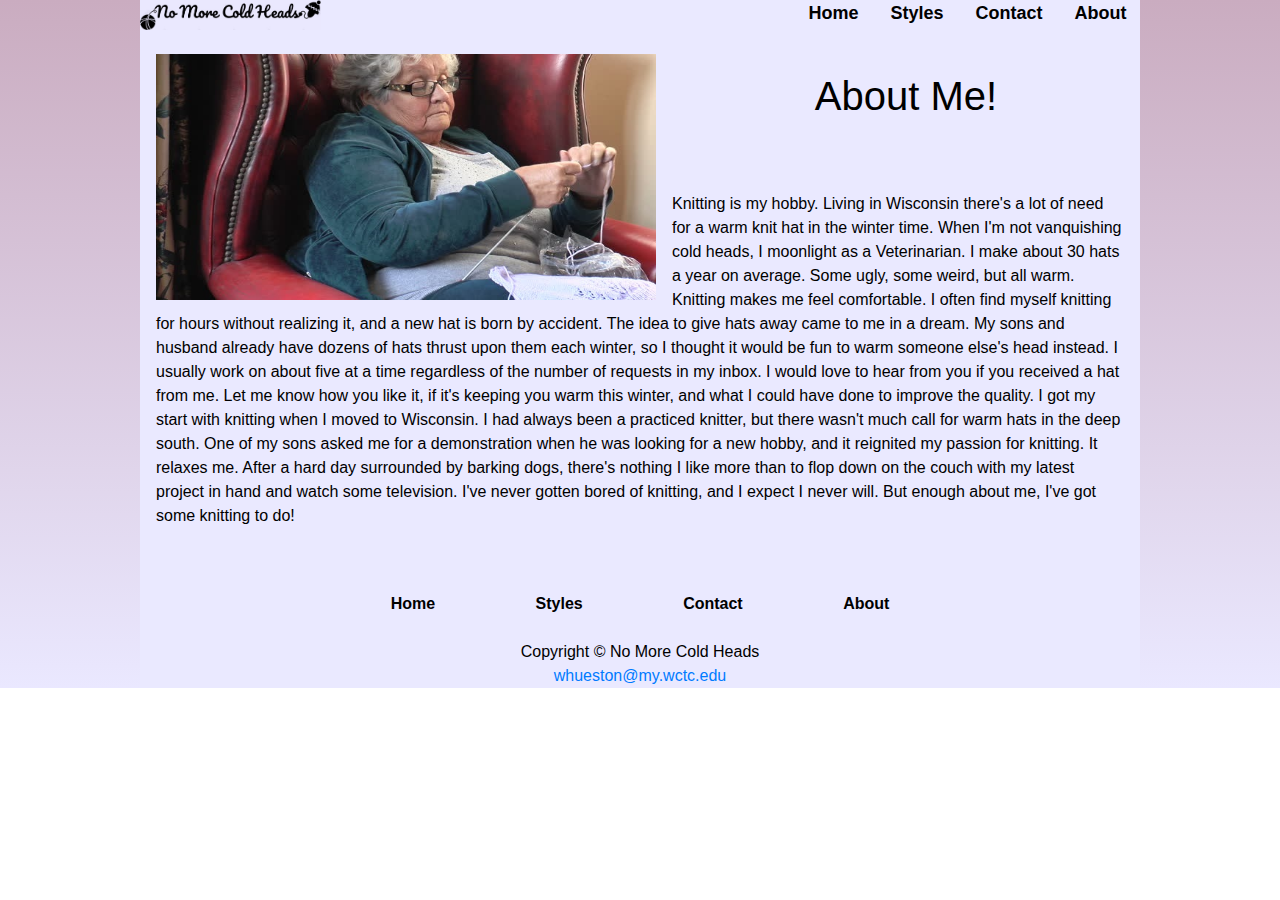
==== about.html @ 3b4d8a88 "Desktop Functionality, No Mobile" ====
<!DOCTYPE html>
<html lang="en" xmlns:height="http://www.w3.org/1999/xhtml">
<head>
    <meta charset="UTF-8">
    <meta name="description" content="Learn a little bit about me, and my unending battle against chilly heads!">
    <link rel="canonical" content="https://wjhueston-final.netlify.com/about.html">
    <meta name="viewport" content="width=device-width, initial-scale=1.0">
    <title>No More Cold Heads</title>
    <link rel="stylesheet" href="https://stackpath.bootstrapcdn.com/bootstrap/4.4.1/css/bootstrap.min.css" integrity="sha384-Vkoo8x4CGsO3+Hhxv8T/Q5PaXtkKtu6ug5TOeNV6gBiFeWPGFN9MuhOf23Q9Ifjh" crossorigin="anonymous">
    <link href="css/knit.css" rel ="stylesheet">
    <link rel="icon" href="favicon.ico" type="image/x-icon">
</head>
<body>

<div id="wrapper">
    <nav>
        <ul>
            <li><a href="index.html"><span id="titleleft"><img src="img/logo.jpg" height="30px" ></span></a></li>
            <li><a href="index.html">Home</a></li>
            <li><a href="styles.html">Styles</a></li>
            <li><a href="contact.html">Contact</a></li>
            <li><a href="about.html">About</a></li>
        </ul>
    </nav>
    <main>
        <div id="ladyHero"></div><br/><br/><br/><h1>About Me!</h1>

        <p><div class="paragraphMarginFix">Knitting is my hobby. Living in Wisconsin there's a lot of need for a warm knit hat in the winter time. When I'm not vanquishing cold heads, I moonlight as a Veterinarian. I make about 30 hats a year on average. Some ugly, some weird, but all warm. Knitting makes me feel comfortable. I often find myself knitting for hours without realizing it, and a new hat is born by accident. The idea to give hats away came to me in a dream. My sons and husband already have dozens of hats thrust upon them each winter, so I thought it would be fun to warm someone else's head instead. I usually work on about five at a time regardless of the number of requests in my inbox. I would love to hear from you if you received a hat from me. Let me know how you like it, if it's keeping you warm this winter, and what I could have done to improve the quality. I got my start with knitting when I moved to Wisconsin. I had always been a practiced knitter, but there wasn't much call for warm hats in the deep south. One of my sons asked me for a demonstration when he was looking for a new hobby, and it reignited my passion for knitting. It relaxes me. After a hard day surrounded by barking dogs, there's nothing I like more than to flop down on the couch with my latest project in hand and watch some television. I've never gotten bored of knitting, and I expect I never will. But enough about me, I've got some knitting to do!</div></p>
        <footer><div><a href="index.html">Home</a>
            <a href="styles.html">Styles</a>
            <a href="contact.html">Contact</a>
            <a href="about.html">About</a></div><br/>Copyright &copy; No More Cold Heads<br/><a href="mailto:whueston@my.wctc.edu">whueston@my.wctc.edu</a></footer>

    </main>

</div>
</body>
</html>
---- css/knit.css ----
/*Knit Street*/

body{

    background: rgb(234,232,255) ;
    background: linear-gradient(0deg, rgba(234,232,255,1) 0%, rgba(202,172,192,1) 100%) no-repeat; color: black; display: block; width: 1000px; margin-right: auto; margin-left: auto; margin-top: 0;
    font-family: "Corbel", sans-serif; }
nav{float: none; width: 1000px; text-align: right; font-weight: bold; font-size: large; height: 3em; position: fixed; background-color: #eae9ff;}
nav ul{padding: 0;}
nav li{display: inline; padding-top: 0.5em; padding-bottom: 0.5em; padding-left: 0.75em; padding-right: 0.75em;}

nav a{text-decoration: none; color: black}
nav a:hover{color: #3F2860; border-style:solid; border-top: transparent; border-left: transparent; border-right: transparent; text-decoration: none}
p{padding-bottom: 1.5em; padding-top: 1.5em}
h1{margin-left:50%; margin-right: auto; width: 50%; text-align: center; }
#news p{margin-bottom: 3em}
#wrapper{background-color: #eae9ff}
#yarnhero{height: 300px; background-image: url("../img/yarnhero.jpg") ; background-size: 100%    100%; margin-bottom: 1em}
#yarntext{height: 200px; background-size: 100%    100%; background-color: #542344; text-align: center; color: white; width: 50%; float: left; margin-right: 1em; margin-bottom: 1em }
#secondyarntext{height: 200px; background-size: 100%    100%; background-color: #4F5D75; text-align: right; color: white; width: 50%;float: left; margin-right:1em; margin-bottom: 1em}
#greenyarntext{height: 200px; background-size: 100%    100%; background-color: #DFF2D8; text-align: right; color: #7E7E7E; width: 50%;float: left; margin-right:1em; margin-bottom: 1em}
.titleCenter h1{margin-top: 14%; }
#sunsetyarntext{height: 200px; background-size: 100%    100%; background-color: #FF564D; text-align: right; color: white; width: 50%;float: left; margin-right:1em; margin-bottom: 1em}
#yarntext h1{margin-left: 1%; margin-right: 1%; padding: 0; width: 50%; float: right; color: white}
    #yarntext img{height: 200px; float: left; margin-left: 10px; padding-top: 10px; padding-bottom: 4px}
#secondyarntext img{height: 200px; float: left; margin-left: 10px; padding-top: 4px; padding-bottom: 4px}
#greenyarntext img{height: 200px; float: left; margin-left: 10px; padding-top: 10px; padding-bottom: 4px}
#sunsetyarntext img{height: 200px; float: left; margin-left: 10px; padding-top: 10px; padding-bottom: 4px}
#yarntext p{padding: 0; width: 50%; float: right; text-align: center; color: white}
#secondyarntext h1{margin-left: 1%; margin-right: 1%; padding: 0; width: 50%; float: right;}
#secondyarntext p{padding: 0; width: 50%; float: right; text-align: center}
#closehats{height: 200px; background-image: url("../img/closeHats.jpg"); background-size: 50% 142%;  padding: 0; background-repeat: no-repeat }
#sparkleClose{height: 200px; background-image: url("../img/sparkleClose.jpg"); background-size: 50% 142%;  padding: 0; background-repeat: no-repeat }
#navspacer{height: 3em}
#titleleft{float: left; padding: 0;}
form{width: 50%;
    font-weight: bold; height: 450px;
    margin: auto;

}
label{float: left; display: block; text-align: right; width:10em; padding-right: 1em;  }
.labelWidthFix{margin: 0; width: 0}
.labelHeightFix{padding-top:10%;}
#contactParagraph{font-size: large; width: 60%; margin-left: auto; margin-right: auto}
h2{font-weight: bolder; text-align: center}
input,textarea{margin-top: 1em; margin-bottom: 1em; float: top; display: block; }
button{width:20%; margin-right: 40%; margin-left: 40%}
footer{text-align: center; float: bottom; margin-top: 1em}
footer div a{font-weight: bold; margin-left: 3em; margin-right: 3em; text-decoration: none; color: black}
footer div a:hover{color: #3F2860; border-style: solid; border-top: transparent; border-left: transparent; border-right: transparent; border-bottom-color: #542344; text-decoration: none}
#ladyHero{height: 300px; background-size: 100% 100%; background-image: url("../img/lady.jpg");width: 50%;float: left; margin-right:1em;  margin-left: 1em;}
.textWrapFix{width:50%; margin-right: 0; margin-left: 50%;}
.textWrapFix p{margin-top: 0; padding-top: 0}
.paragraphMarginFix{margin-left: 1em; margin-right: 1em}
/**Tablet View**/
@media only screen and (max-width: 64em)
{
    body{margin: 0; padding: 0;}
    #wrapper{min-width: 0; width: auto; margin: 0; padding: 0;}
    header{padding-top: 1px}
    main{padding-top: 0; padding-bottom: 2.5em; padding-left: 1em; margin: 0; font-size: 90%; float: none}
    nav{float: none; width: auto; padding-left: 2em;}
    nav a{padding: 0.2em; margin-left: 0.3em; float: left; width: 23%;}
    h2, h3, p, dl{padding-left: 2em; padding-right: 2em;}
    main ul{margin-left: 2em;}
    .floatleft{margin-left: 2em; margin-bottom: 1em;}
    .clear{margin-left: 2em; margin-bottom: 1em;}
    #yarnhero, #ladyhero{height: 150px; width: 80%; margin-left: auto; margin-right: auto;}

}
/**Smartphone View**/
@media only screen and (max-width: 37.5em)
{label{float: none; text-align: left;}
    input[type=submit]{margin-left: 0}
    h1{font-size: 2em; padding-top: 0.25em; padding-left: 1.5em; width: 85%; text-align: center;}
    nav a{padding: 0.5em; max-width: 10em; float: left;  margin-left: 2em; border: 3px #CCCCCC outset;  }
    nav a:active{border:3px #666666 inset}
    li{font-size: 100%}

    #yarnhero, #ladyhero, #closehats, #sparkleClose{background-image: none; height: 0;}
    footer{padding: 0.5em; margin: 0;}
    #mobile{display: inline}
    #desktop{display: none; }
    #yarntext{margin-top: 10em}
    #yarntext h1, p{float: left; }
}
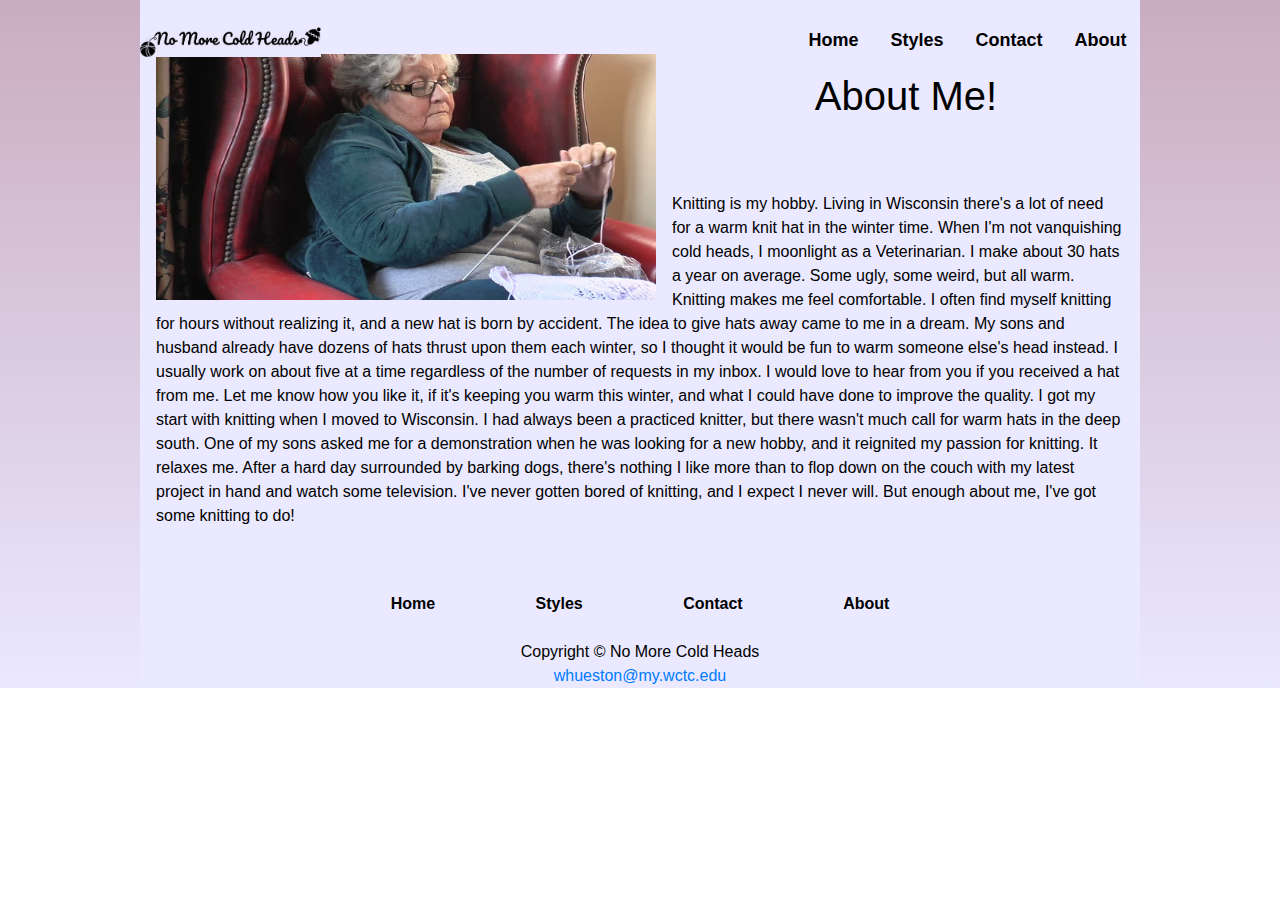
==== commit 83461e58: "Logo Fix for Styles" ====
--- a/about.html
+++ b/about.html
@@ -5,7 +5,7 @@
     <meta name="description" content="Learn a little bit about me, and my unending battle against chilly heads!">
     <link rel="canonical" content="https://wjhueston-final.netlify.com/about.html">
     <meta name="viewport" content="width=device-width, initial-scale=1.0">
-    <title>No More Cold Heads</title>
+    <title>A Bit About Me!</title>
     <link rel="stylesheet" href="https://stackpath.bootstrapcdn.com/bootstrap/4.4.1/css/bootstrap.min.css" integrity="sha384-Vkoo8x4CGsO3+Hhxv8T/Q5PaXtkKtu6ug5TOeNV6gBiFeWPGFN9MuhOf23Q9Ifjh" crossorigin="anonymous">
     <link href="css/knit.css" rel ="stylesheet">
     <link rel="icon" href="favicon.ico" type="image/x-icon">
@@ -15,7 +15,7 @@
 <div id="wrapper">
     <nav>
         <ul>
-            <li><a href="index.html"><span id="titleleft"><img src="img/logo.jpg" height="30px" ></span></a></li>
+            <li><div><a href="index.html"><span id="titleleft"><img src="img/logo.jpg" height="30px" ></span></a></div></li>
             <li><a href="index.html">Home</a></li>
             <li><a href="styles.html">Styles</a></li>
             <li><a href="contact.html">Contact</a></li>
@@ -23,9 +23,9 @@
         </ul>
     </nav>
     <main>
-        <div id="ladyHero"></div><br/><br/><br/><h1>About Me!</h1>
+        <span><div id="ladyHero"></div></span><br/><br/><br/><div><span><h1>About Me!</h1></span></div>
 
-        <p><div class="paragraphMarginFix">Knitting is my hobby. Living in Wisconsin there's a lot of need for a warm knit hat in the winter time. When I'm not vanquishing cold heads, I moonlight as a Veterinarian. I make about 30 hats a year on average. Some ugly, some weird, but all warm. Knitting makes me feel comfortable. I often find myself knitting for hours without realizing it, and a new hat is born by accident. The idea to give hats away came to me in a dream. My sons and husband already have dozens of hats thrust upon them each winter, so I thought it would be fun to warm someone else's head instead. I usually work on about five at a time regardless of the number of requests in my inbox. I would love to hear from you if you received a hat from me. Let me know how you like it, if it's keeping you warm this winter, and what I could have done to improve the quality. I got my start with knitting when I moved to Wisconsin. I had always been a practiced knitter, but there wasn't much call for warm hats in the deep south. One of my sons asked me for a demonstration when he was looking for a new hobby, and it reignited my passion for knitting. It relaxes me. After a hard day surrounded by barking dogs, there's nothing I like more than to flop down on the couch with my latest project in hand and watch some television. I've never gotten bored of knitting, and I expect I never will. But enough about me, I've got some knitting to do!</div></p>
+        <div class="aboutParagraphFix"><p><div class="paragraphMarginFix">Knitting is my hobby. Living in Wisconsin there's a lot of need for a warm knit hat in the winter time. When I'm not vanquishing cold heads, I moonlight as a Veterinarian. I make about 30 hats a year on average. Some ugly, some weird, but all warm. Knitting makes me feel comfortable. I often find myself knitting for hours without realizing it, and a new hat is born by accident. The idea to give hats away came to me in a dream. My sons and husband already have dozens of hats thrust upon them each winter, so I thought it would be fun to warm someone else's head instead. I usually work on about five at a time regardless of the number of requests in my inbox. I would love to hear from you if you received a hat from me. Let me know how you like it, if it's keeping you warm this winter, and what I could have done to improve the quality. I got my start with knitting when I moved to Wisconsin. I had always been a practiced knitter, but there wasn't much call for warm hats in the deep south. One of my sons asked me for a demonstration when he was looking for a new hobby, and it reignited my passion for knitting. It relaxes me. After a hard day surrounded by barking dogs, there's nothing I like more than to flop down on the couch with my latest project in hand and watch some television. I've never gotten bored of knitting, and I expect I never will. But enough about me, I've got some knitting to do!</div></p></div>
         <footer><div><a href="index.html">Home</a>
             <a href="styles.html">Styles</a>
             <a href="contact.html">Contact</a>
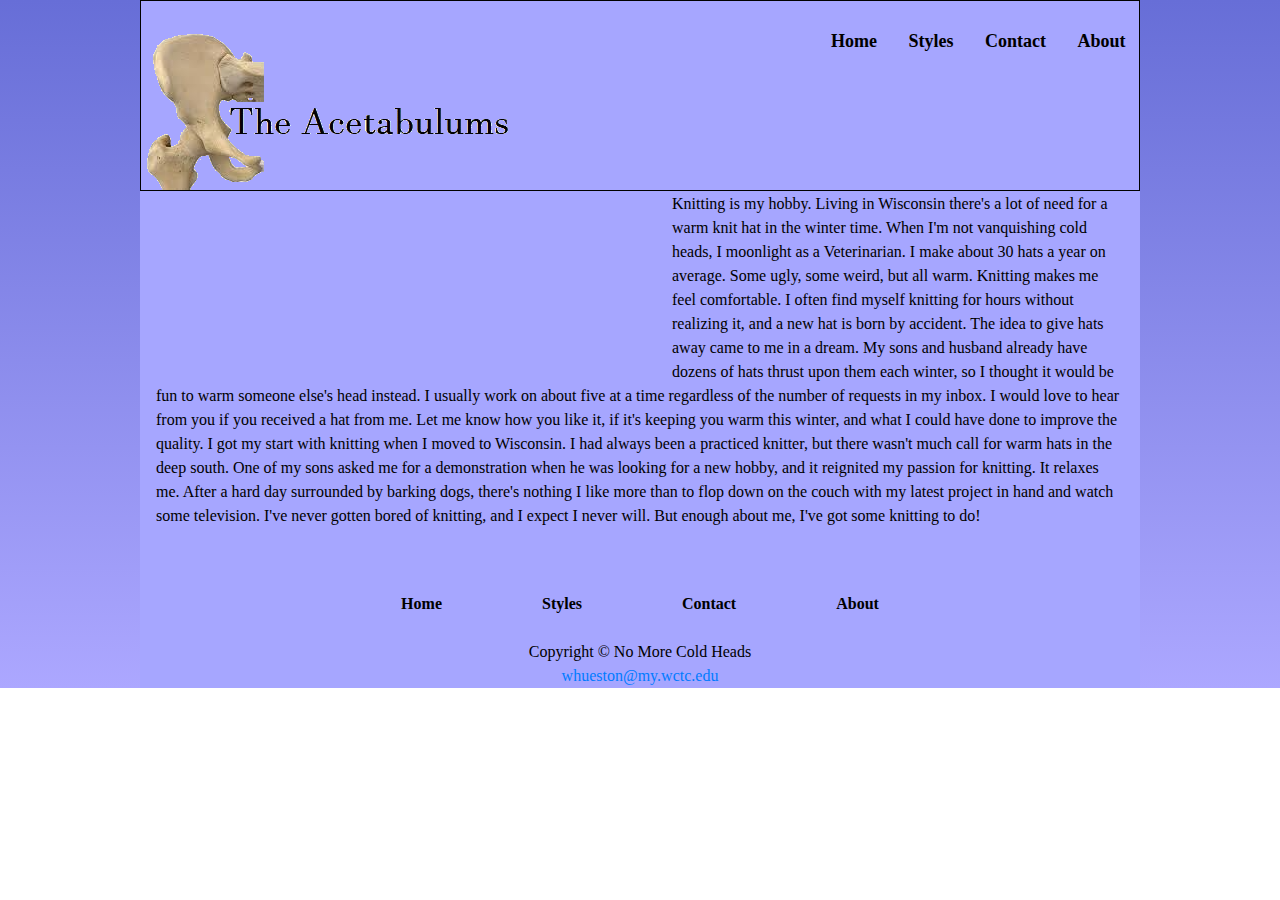
==== commit bcd36b68: "Cannabalized WebDev work, 2/4 Acetab Pages complete" ====
--- a/about.html
+++ b/about.html
@@ -5,7 +5,7 @@
     <meta name="description" content="Learn a little bit about me, and my unending battle against chilly heads!">
     <link rel="canonical" content="https://wjhueston-final.netlify.com/about.html">
     <meta name="viewport" content="width=device-width, initial-scale=1.0">
-    <title>A Bit About Me!</title>
+    <title>The Acetabulums: Q&A</title>
     <link rel="stylesheet" href="https://stackpath.bootstrapcdn.com/bootstrap/4.4.1/css/bootstrap.min.css" integrity="sha384-Vkoo8x4CGsO3+Hhxv8T/Q5PaXtkKtu6ug5TOeNV6gBiFeWPGFN9MuhOf23Q9Ifjh" crossorigin="anonymous">
     <link href="css/knit.css" rel ="stylesheet">
     <link rel="icon" href="favicon.ico" type="image/x-icon">
@@ -15,7 +15,7 @@
 <div id="wrapper">
     <nav>
         <ul>
-            <li><div><a href="index.html"><span id="titleleft"><img src="img/logo.jpg" height="30px" ></span></a></div></li>
+            <li><div><a href="index.html"><span id="titleleft"><img src="img/logo.png"></span></a></div></li>
             <li><a href="index.html">Home</a></li>
             <li><a href="styles.html">Styles</a></li>
             <li><a href="contact.html">Contact</a></li>
--- a/css/knit.css
+++ b/css/knit.css
@@ -2,41 +2,68 @@
 
 body{
 
-    background: rgb(234,232,255) ;
-    background: linear-gradient(0deg, rgba(234,232,255,1) 0%, rgba(202,172,192,1) 100%) no-repeat; color: black; display: block; width: 1000px; margin-right: auto; margin-left: auto; margin-top: 0;
-    font-family: "Corbel", sans-serif; }
-nav{float: none; width: 1000px; text-align: right; font-weight: bold; font-size: large; height: 3em; position: fixed; background-color: #eae9ff;}
-nav ul{padding: 0;}
+    background: rgb(238, 238, 255);
+    background: linear-gradient(0deg, rgb(172, 167, 255) 0%, rgb(103, 110, 215) 100%) no-repeat; color: #000000; display: block; width: 1000px; margin-right: auto; margin-left: auto; margin-top: 0;
+    font-family: "Javanese Text", serif; }
+nav{float: none; width: 1000px; text-align: right; font-weight: bold; font-size: large; position: fixed; background-color: #a6a6ff; border:1px black solid;
+    z-index: 1;}
+nav ul{padding: 0; margin-top: 0; height: 54px;}
 nav li{display: inline; padding-top: 0.5em; padding-bottom: 0.5em; padding-left: 0.75em; padding-right: 0.75em;}
 
 nav a{text-decoration: none; color: black}
 nav a:hover{color: #3F2860; border-style:solid; border-top: transparent; border-left: transparent; border-right: transparent; text-decoration: none}
 p{padding-bottom: 1.5em; padding-top: 1.5em}
 h1{margin-left:50%; margin-right: auto; width: 50%; text-align: center; }
-#news p{margin-bottom: 3em}
-#wrapper{background-color: #eae9ff}
-#yarnhero{height: 300px; background-image: url("../img/yarnhero.jpg") ; background-size: 100%    100%; margin-bottom: 1em}
+.news p{margin-bottom: 2em; line-height: 200%; padding-top: 0;}
+#wrapper{background-color: #a6a6ff;
+}
+#yarnhero{height: 372px; background-image: url("../img/acoustic.jpg") ; background-size: 100%    100%; margin-bottom: 1em}
 #yarntext{height: 200px; background-size: 100%    100%; background-color: #542344; text-align: center; color: white; width: 50%; float: left; margin-right: 1em; margin-bottom: 1em }
-#secondyarntext{height: 200px; background-size: 100%    100%; background-color: #4F5D75; text-align: right; color: white; width: 50%;float: left; margin-right:1em; margin-bottom: 1em}
+#secondyarntext{height: 200px; background-size: 100%    100%; background-color: #4F5D75; text-align: right; color: white; width: 50%;float: left; margin-right:1em; margin-bottom: 1em;}
 #greenyarntext{height: 200px; background-size: 100%    100%; background-color: #DFF2D8; text-align: right; color: #7E7E7E; width: 50%;float: left; margin-right:1em; margin-bottom: 1em}
-.titleCenter h1{margin-top: 14%; }
+.titleCenter h4{margin-top: 10%; }
 #sunsetyarntext{height: 200px; background-size: 100%    100%; background-color: #FF564D; text-align: right; color: white; width: 50%;float: left; margin-right:1em; margin-bottom: 1em}
 #yarntext h1{margin-left: 1%; margin-right: 1%; padding: 0; width: 50%; float: right; color: white}
-    #yarntext img{height: 200px; float: left; margin-left: 10px; padding-top: 10px; padding-bottom: 4px}
-#secondyarntext img{height: 200px; float: left; margin-left: 10px; padding-top: 4px; padding-bottom: 4px}
+#yarntext img{height: 200px; float: left; margin-left: 10px; padding-top: 10px; padding-bottom: 4px}
+#secondyarntext img{height: 200px; float: left; margin-left: 10px; padding-top: 10px; padding-bottom: 4px}
+#secondyarntext h4{
+    text-align: center;
+}
+#secondyarntext audio{
+    margin-right: 28px;
+}
 #greenyarntext img{height: 200px; float: left; margin-left: 10px; padding-top: 10px; padding-bottom: 4px}
+#greenyarntext h4{
+    text-align: center;
+}
+#greenyarntext audio{
+    margin-right: 28px;
+}
 #sunsetyarntext img{height: 200px; float: left; margin-left: 10px; padding-top: 10px; padding-bottom: 4px}
+#sunsetyarntext h4{
+    text-align: center;
+}
+#sunsetyarntext audio{
+    margin-right: 28px;
+}
 #yarntext p{padding: 0; width: 50%; float: right; text-align: center; color: white}
 #secondyarntext h1{margin-left: 1%; margin-right: 1%; padding: 0; width: 50%; float: right;}
 #secondyarntext p{padding: 0; width: 50%; float: right; text-align: center}
-#closehats{height: 200px; background-image: url("../img/closeHats.jpg"); background-size: 50% 142%;  padding: 0; background-repeat: no-repeat }
-#sparkleClose{height: 200px; background-image: url("../img/sparkleClose.jpg"); background-size: 50% 142%;  padding: 0; background-repeat: no-repeat }
-#navspacer{height: 3em}
-#titleleft{float: left; padding: 0;}
+#closehats{height: 200px; background-image: url("../img/pianoClose.jpg"); background-size: 50% 142%;  padding: 0; background-repeat: no-repeat }
+#sparkleClose{height: 200px; background-image: url("../img/sheetmusic.jpg"); background-size: 50% 142%;  padding: 0; background-repeat: no-repeat }
+#fandfCover{height: 200px; background-image: url("../img/family and friends.jpg"); background-size: 50% 142%;  padding: 0; background-repeat: no-repeat }
+#navspacer{height: 6.5em}
+#titleleft{float: left; padding: 0; }
 form{width: 50%;
     font-weight: bold; height: 450px;
     margin: auto;
 
+}
+audio{
+    width: 50%;
+    margin-top: 5%;
+    position:relative;
+    z-index: 0;
 }
 label{float: left; display: block; text-align: right; width:10em; padding-right: 1em;  }
 .labelWidthFix{margin: 0; width: 0}
@@ -48,10 +75,26 @@
 footer{text-align: center; float: bottom; margin-top: 1em}
 footer div a{font-weight: bold; margin-left: 3em; margin-right: 3em; text-decoration: none; color: black}
 footer div a:hover{color: #3F2860; border-style: solid; border-top: transparent; border-left: transparent; border-right: transparent; border-bottom-color: #542344; text-decoration: none}
-#ladyHero{height: 300px; background-size: 100% 100%; background-image: url("../img/lady.jpg");width: 50%;float: left; margin-right:1em;  margin-left: 1em;}
+#ladyHero{height: 300px; background-size: 100% 100%; background-image: url("../img/lady.jpg");width: 50%;float: left; margin-right:1em;  margin-left: 1em; margin-top: 3.8em}
 .textWrapFix{width:50%; margin-right: 0; margin-left: 50%;}
 .textWrapFix p{margin-top: 0; padding-top: 0}
 .paragraphMarginFix{margin-left: 1em; margin-right: 1em}
+#holidayTooltip #holidayTip {
+    visibility: hidden;
+    width: 250px;
+    background-color: red;
+    color: #fff;
+    text-align: center;
+    padding: 5px 0;
+    border-radius: 6px;
+    font-size: 11pt;
+    /* Position the tooltip text - see examples below! */
+    position: absolute;
+    z-index: 1;
+}
+#holidayTooltip:hover #holidayTip {
+    visibility: visible;
+}
 /**Tablet View**/
 @media only screen and (max-width: 64em)
 {
@@ -71,16 +114,42 @@
 /**Smartphone View**/
 @media only screen and (max-width: 37.5em)
 {label{float: none; text-align: left;}
+
     input[type=submit]{margin-left: 0}
-    h1{font-size: 2em; padding-top: 0.25em; padding-left: 1.5em; width: 85%; text-align: center;}
-    nav a{padding: 0.5em; max-width: 10em; float: left;  margin-left: 2em; border: 3px #CCCCCC outset;  }
+    h1{font-size: 2em; padding-top: 0.25em; padding-left: 1.5em; padding-right: 1.5em; width:80%; text-align: center; margin-left: 0; margin-top: 10em}
+    h2{font-size: 2em; padding-top: 0.25em; padding-left: 1.5em; padding-right: 1.5em; width:80%; text-align: center; margin-left: 0; margin-top: 7em}
+    p{padding: 0; width: 27em; margin: 0; text-align: center}
+    #contactParagraph{font-size: large; width: 90%; margin-left: 1em; margin-right: 1em}
+    nav{float: none; max-width: 37.5em; width: 300px; text-align: center; font-weight: bold; font-size: large; height: 3em; background-color: #eae9ff; position: absolute}
+    nav li{display: block; padding: 0}
+    span h1{margin-top: 0}
+    .textWrapFix{margin-left: 0}
+    nav a{ border: 3px #CCCCCC outset;  width: 17.3em;  margin-bottom: 10px; height: 2em}
     nav a:active{border:3px #666666 inset}
+    li div a{border: none; margin-left: 3.7em}
     li{font-size: 100%}
-
-    #yarnhero, #ladyhero, #closehats, #sparkleClose{background-image: none; height: 0;}
-    footer{padding: 0.5em; margin: 0;}
+    body{background-color: #eae9ff; width: 25.7em; margin: 0}
+    #wrapper{background-color: #eae9ff}
+    #yarnhero, #closehats, #sparkleClose{background-image: none; height: 0; width: 0}
+    #ladyHero{height: 0; background-image: none; background-size: 0}
+    footer{padding: 0.5em;  width: 25em; margin-right: 0}
+    footer div{display: none}
     #mobile{display: inline}
     #desktop{display: none; }
-    #yarntext{margin-top: 10em}
-    #yarntext h1, p{float: left; }
+    #yarntext{height: 0; }
+    #yarntext p{display: none}
+    #secondyarntext p{display: none}
+
+
+    #secondyarntext{height: 0}
+    div span h1{ margin-top: 6em; margin-left: 6%}
+    span footer{margin-top: 10em}
+    button{width: 5em; margin-left: 0}
+    #greenyarntext, #sunsetyarntext{height:0;}
+    .styleMobileFix img{margin-top: 15em; margin-left: auto; margin-right: auto}
+    .styleParagraphFix p{margin-top: 30em; float:right}
+    .aboutParagraphFix p, h1{margin-top: 17em}
+    .indexParagraphFix p, h1{margin-top: 5em}
+    div h1{display:none}
+
 }
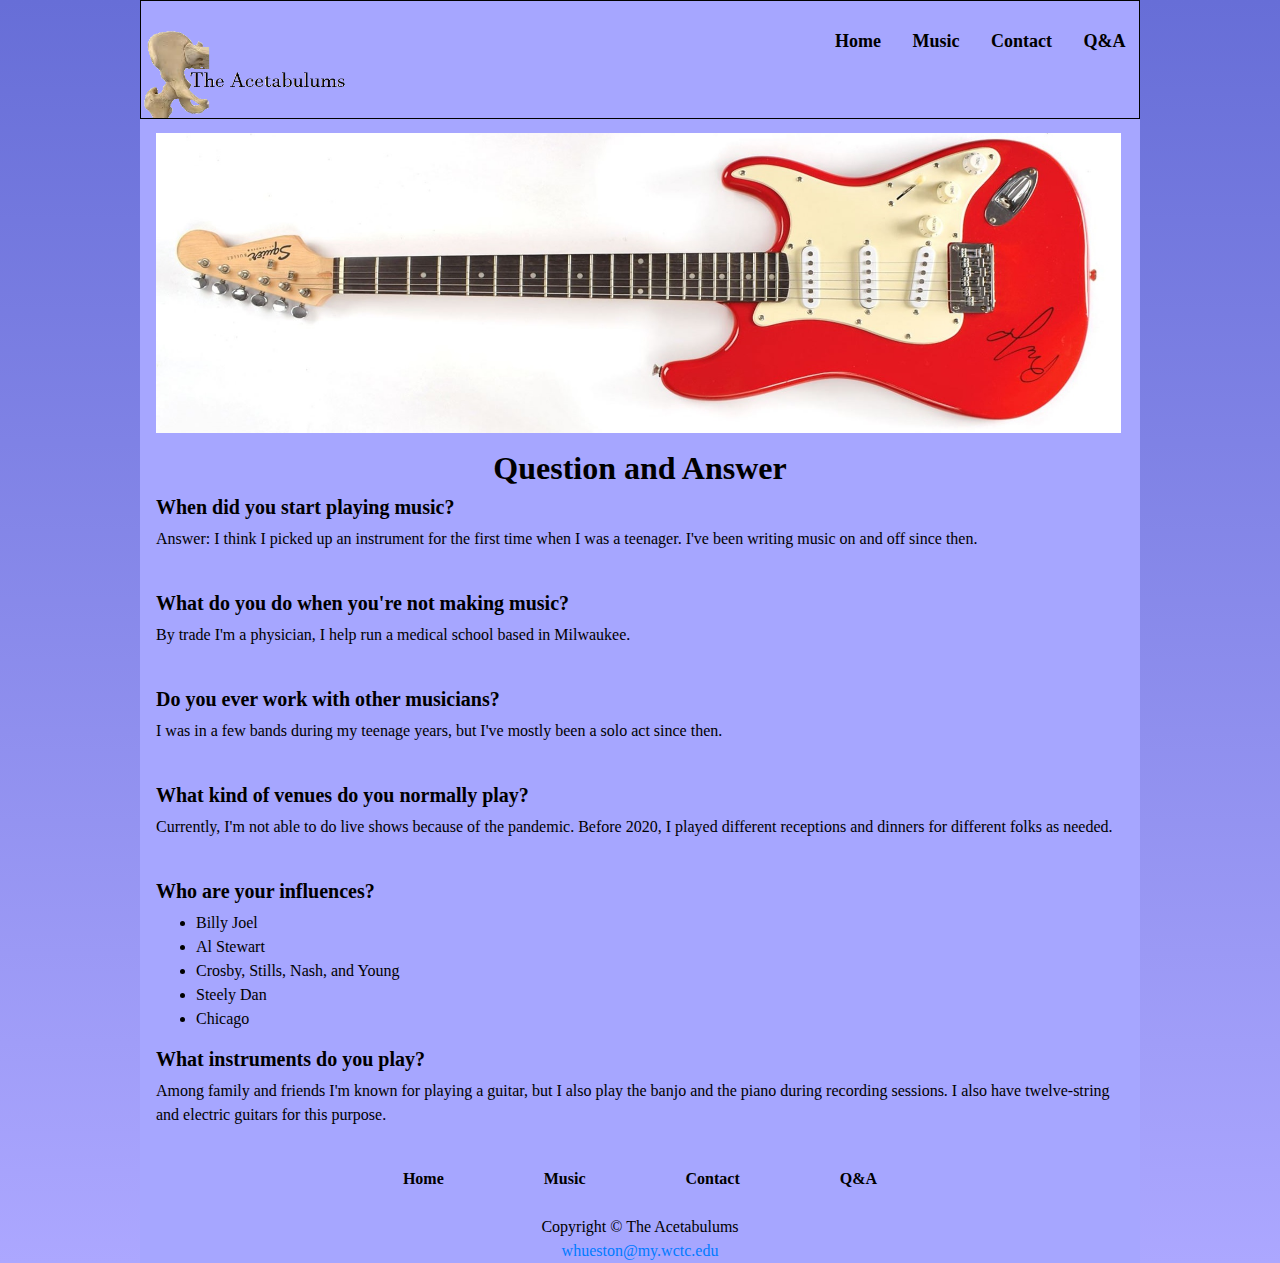
==== commit b89901b7: "Added About and Contact Pages, bunch of JS functionality on Contact" ====
--- a/about.html
+++ b/about.html
@@ -2,34 +2,55 @@
 <html lang="en" xmlns:height="http://www.w3.org/1999/xhtml">
 <head>
     <meta charset="UTF-8">
-    <meta name="description" content="Learn a little bit about me, and my unending battle against chilly heads!">
-    <link rel="canonical" content="https://wjhueston-final.netlify.com/about.html">
+    <meta name="description" content="Learn a little bit about the band!">
     <meta name="viewport" content="width=device-width, initial-scale=1.0">
     <title>The Acetabulums: Q&A</title>
     <link rel="stylesheet" href="https://stackpath.bootstrapcdn.com/bootstrap/4.4.1/css/bootstrap.min.css" integrity="sha384-Vkoo8x4CGsO3+Hhxv8T/Q5PaXtkKtu6ug5TOeNV6gBiFeWPGFN9MuhOf23Q9Ifjh" crossorigin="anonymous">
     <link href="css/knit.css" rel ="stylesheet">
-    <link rel="icon" href="favicon.ico" type="image/x-icon">
+    <link rel="icon" href="img/favicon.ico" type="image/x-icon">
 </head>
 <body>
 
 <div id="wrapper">
     <nav>
         <ul>
-            <li><div><a href="index.html"><span id="titleleft"><img src="img/logo.png"></span></a></div></li>
+            <li><div><a href="index.html"><span id="titleleft"><img src="img/logo.png" height="90"><span id="punTip">A real 'hip' band!</span></span></a></div></li>
             <li><a href="index.html">Home</a></li>
-            <li><a href="styles.html">Styles</a></li>
+            <li><a href="styles.html">Music</a></li>
             <li><a href="contact.html">Contact</a></li>
-            <li><a href="about.html">About</a></li>
+            <li><a href="about.html">Q&A</a></li>
         </ul>
-    </nav>
+    </nav><br><br><br>
     <main>
-        <span><div id="ladyHero"></div></span><br/><br/><br/><div><span><h1>About Me!</h1></span></div>
+        <div id="ladyHero"></div>
 
-        <div class="aboutParagraphFix"><p><div class="paragraphMarginFix">Knitting is my hobby. Living in Wisconsin there's a lot of need for a warm knit hat in the winter time. When I'm not vanquishing cold heads, I moonlight as a Veterinarian. I make about 30 hats a year on average. Some ugly, some weird, but all warm. Knitting makes me feel comfortable. I often find myself knitting for hours without realizing it, and a new hat is born by accident. The idea to give hats away came to me in a dream. My sons and husband already have dozens of hats thrust upon them each winter, so I thought it would be fun to warm someone else's head instead. I usually work on about five at a time regardless of the number of requests in my inbox. I would love to hear from you if you received a hat from me. Let me know how you like it, if it's keeping you warm this winter, and what I could have done to improve the quality. I got my start with knitting when I moved to Wisconsin. I had always been a practiced knitter, but there wasn't much call for warm hats in the deep south. One of my sons asked me for a demonstration when he was looking for a new hobby, and it reignited my passion for knitting. It relaxes me. After a hard day surrounded by barking dogs, there's nothing I like more than to flop down on the couch with my latest project in hand and watch some television. I've never gotten bored of knitting, and I expect I never will. But enough about me, I've got some knitting to do!</div></p></div>
+        <div class="aboutParagraphFix">
+            <div class="paragraphMarginFix">
+                <h2>Question and Answer</h2>
+                <h5>When did you start playing music?</h5>
+                <p>Answer: I think I picked up an instrument for the first time when I was a teenager. I've been writing music on and off since then.</p>
+                <h5>What do you do when you're not making music?</h5>
+                <p>By trade I'm a physician, I help run a medical school based in Milwaukee.</p>
+                <h5>Do you ever work with other musicians?</h5>
+                <p>I was in a few bands during my teenage years, but I've mostly been a solo act since then.</p>
+                <h5>What kind of venues do you normally play?</h5>
+                <p>Currently, I'm not able to do live shows because of the pandemic. Before 2020, I played different receptions and dinners for different folks as needed.</p>
+                <h5>Who are your influences?</h5>
+                <ul>
+                    <li>Billy Joel</li>
+                    <li>Al Stewart</li>
+                    <li>Crosby, Stills, Nash, and Young</li>
+                    <li>Steely Dan</li>
+                    <li>Chicago</li>
+                </ul>
+                <h5>What instruments do you play?</h5>
+                <p>Among family and friends I'm known for playing a guitar, but I also play the banjo and the piano during recording sessions. I also have twelve-string and electric guitars for this purpose.</p>
+            </div>
+        </div>
         <footer><div><a href="index.html">Home</a>
-            <a href="styles.html">Styles</a>
+            <a href="styles.html">Music</a>
             <a href="contact.html">Contact</a>
-            <a href="about.html">About</a></div><br/>Copyright &copy; No More Cold Heads<br/><a href="mailto:whueston@my.wctc.edu">whueston@my.wctc.edu</a></footer>
+            <a href="about.html">Q&A</a></div><br/>Copyright &copy; The Acetabulums<br/><a href="mailto:whueston@my.wctc.edu">whueston@my.wctc.edu</a></footer>
 
     </main>
 
--- a/css/knit.css
+++ b/css/knit.css
@@ -14,15 +14,15 @@
 nav a:hover{color: #3F2860; border-style:solid; border-top: transparent; border-left: transparent; border-right: transparent; text-decoration: none}
 p{padding-bottom: 1.5em; padding-top: 1.5em}
 h1{margin-left:50%; margin-right: auto; width: 50%; text-align: center; }
-.news p{margin-bottom: 2em; line-height: 200%; padding-top: 0;}
+.news p{margin-bottom: 2em; line-height: 180%; padding-top: 0;}
 #wrapper{background-color: #a6a6ff;
 }
 #yarnhero{height: 372px; background-image: url("../img/acoustic.jpg") ; background-size: 100%    100%; margin-bottom: 1em}
-#yarntext{height: 200px; background-size: 100%    100%; background-color: #542344; text-align: center; color: white; width: 50%; float: left; margin-right: 1em; margin-bottom: 1em }
-#secondyarntext{height: 200px; background-size: 100%    100%; background-color: #4F5D75; text-align: right; color: white; width: 50%;float: left; margin-right:1em; margin-bottom: 1em;}
-#greenyarntext{height: 200px; background-size: 100%    100%; background-color: #DFF2D8; text-align: right; color: #7E7E7E; width: 50%;float: left; margin-right:1em; margin-bottom: 1em}
+#yarntext{height: 206px; background-size: 100%    100%; background-color: #542344; text-align: center; color: white; width: 50%; float: left; margin-right: 1em; margin-bottom: 1em }
+#secondyarntext{height: 206px; background-size: 100%    100%; background-color: #4F5D75; text-align: right; color: white; width: 50%;float: left; margin-right:1em; margin-bottom: 1em;}
+#greenyarntext{height: 206px; background-size: 100%    100%; background-color: #DFF2D8; text-align: right; color: #7E7E7E; width: 50%;float: left; margin-right:1em; margin-bottom: 1em}
 .titleCenter h4{margin-top: 10%; }
-#sunsetyarntext{height: 200px; background-size: 100%    100%; background-color: #FF564D; text-align: right; color: white; width: 50%;float: left; margin-right:1em; margin-bottom: 1em}
+#sunsetyarntext{height: 206px; background-size: 100%    100%; background-color: #FF564D; text-align: right; color: white; width: 50%;float: left; margin-right:1em; margin-bottom: 1em}
 #yarntext h1{margin-left: 1%; margin-right: 1%; padding: 0; width: 50%; float: right; color: white}
 #yarntext img{height: 200px; float: left; margin-left: 10px; padding-top: 10px; padding-bottom: 4px}
 #secondyarntext img{height: 200px; float: left; margin-left: 10px; padding-top: 10px; padding-bottom: 4px}
@@ -54,10 +54,11 @@
 #fandfCover{height: 200px; background-image: url("../img/family and friends.jpg"); background-size: 50% 142%;  padding: 0; background-repeat: no-repeat }
 #navspacer{height: 6.5em}
 #titleleft{float: left; padding: 0; }
-form{width: 50%;
+form{width: 40%;
     font-weight: bold; height: 450px;
     margin: auto;
-
+    margin-bottom: 5em;
+    align-content: center;
 }
 audio{
     width: 50%;
@@ -65,24 +66,24 @@
     position:relative;
     z-index: 0;
 }
-label{float: left; display: block; text-align: right; width:10em; padding-right: 1em;  }
+label{padding-right: 1em;}
 .labelWidthFix{margin: 0; width: 0}
 .labelHeightFix{padding-top:10%;}
 #contactParagraph{font-size: large; width: 60%; margin-left: auto; margin-right: auto}
 h2{font-weight: bolder; text-align: center}
-input,textarea{margin-top: 1em; margin-bottom: 1em; float: top; display: block; }
+input,textarea{margin-top: 1em; margin-bottom: 1em; width:2.5em; margin-right: 3em;}
 button{width:20%; margin-right: 40%; margin-left: 40%}
 footer{text-align: center; float: bottom; margin-top: 1em}
 footer div a{font-weight: bold; margin-left: 3em; margin-right: 3em; text-decoration: none; color: black}
 footer div a:hover{color: #3F2860; border-style: solid; border-top: transparent; border-left: transparent; border-right: transparent; border-bottom-color: #542344; text-decoration: none}
-#ladyHero{height: 300px; background-size: 100% 100%; background-image: url("../img/lady.jpg");width: 50%;float: left; margin-right:1em;  margin-left: 1em; margin-top: 3.8em}
+#ladyHero{width: 96.5%; background-size: 100% 100%; background-image: url("../img/qaHero.jpg");float: left; margin-right:1em;  margin-left: 1em; margin-top: 3.8em; height: 300px; margin-bottom: 1em;}
 .textWrapFix{width:50%; margin-right: 0; margin-left: 50%;}
 .textWrapFix p{margin-top: 0; padding-top: 0}
 .paragraphMarginFix{margin-left: 1em; margin-right: 1em}
-#holidayTooltip #holidayTip {
+#titleleft #punTip {
     visibility: hidden;
-    width: 250px;
-    background-color: red;
+    width: 150px;
+    background-color: #542344;
     color: #fff;
     text-align: center;
     padding: 5px 0;
@@ -92,8 +93,18 @@
     position: absolute;
     z-index: 1;
 }
-#holidayTooltip:hover #holidayTip {
+#titleleft:hover #punTip {
     visibility: visible;
+}
+.aboutParagraphFix p, ul{
+    padding-top: 0;
+}
+h5{
+    font-weight: bolder;
+}
+table{
+    width: 100%;
+
 }
 /**Tablet View**/
 @media only screen and (max-width: 64em)
